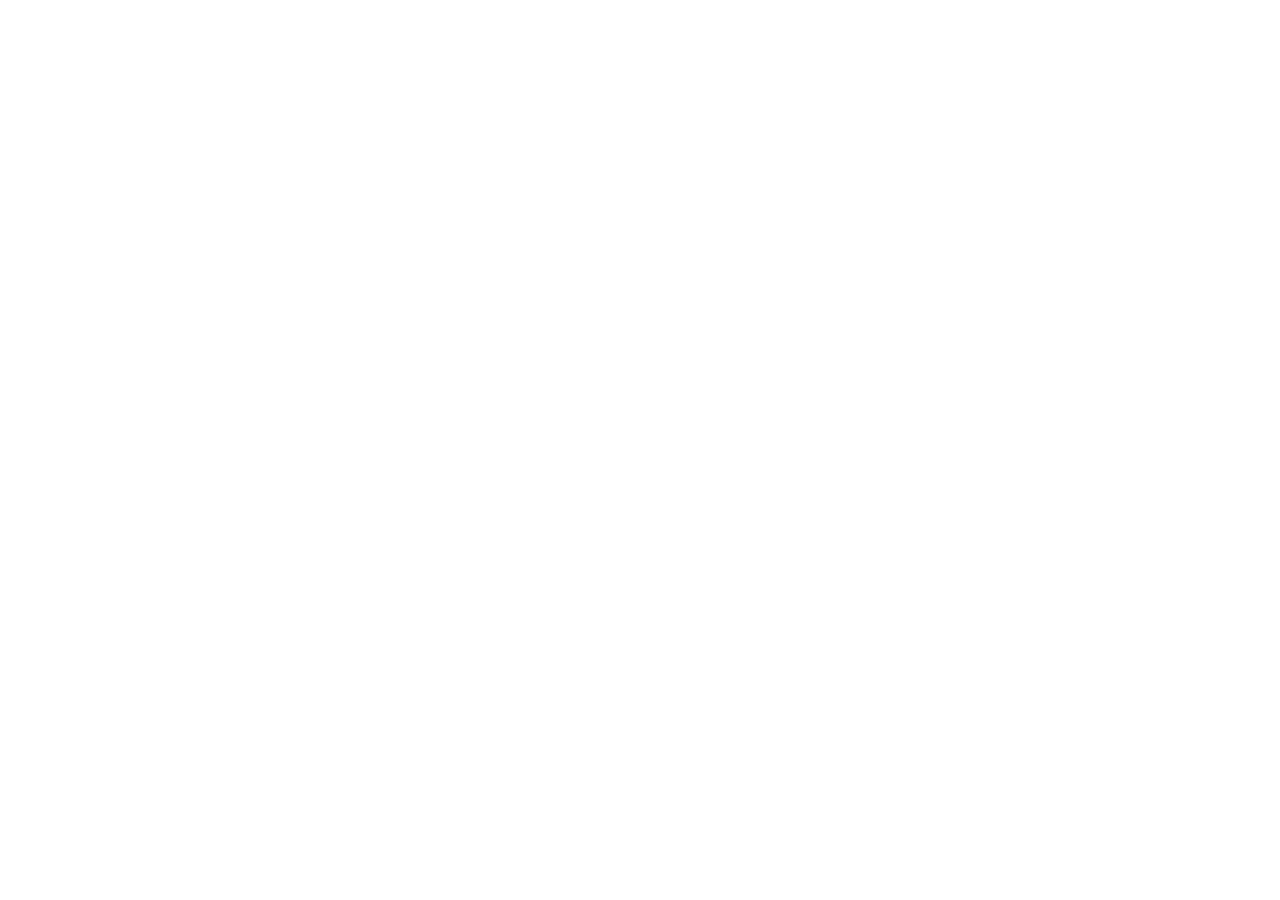
==== Resume.html @ 456623d7 "CSS" ====
<!DOCTYPE html>
<html lang="en">
<head>
    <meta charset="UTF-8">
    <meta name="viewport" content="width=device-width, initial-scale=1.0">
    <title>M Shivraj Resume</title>
    <style>
        *{
            box-sizing: border-box;
            margin: 0;
            padding: 0;
        }
        body{
            background-color:white;
            font-family: Arial, sans-serif;
            display: flex;
            flex-direction: column;
            align-items: center;
            padding: 20px;
        }
        .page{
            background-color: white;
            width: 210mm;
            min-height: 297mm;
            padding: 20mm;
            margin: 10mm auto;
            box-shadow: 0 4px 10px rgba(0, 0, 0, 0.15);
            overflow: hidden;
        }
    </style>
</head>

<body>
    
</body>
</html>
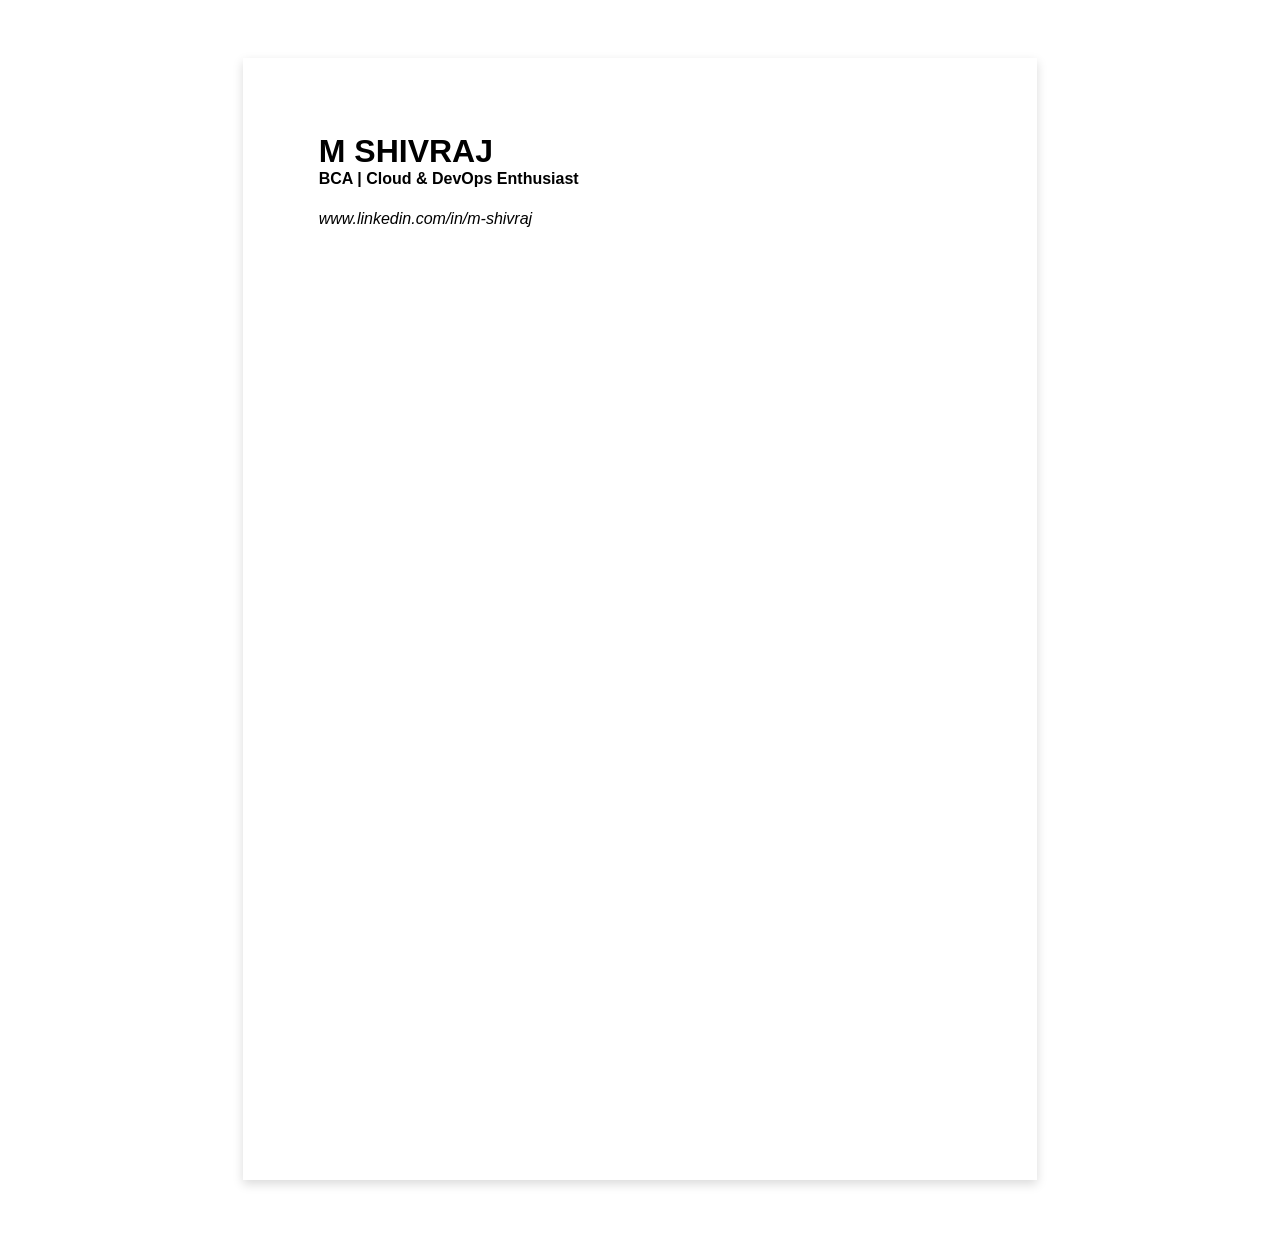
==== commit f83fa814: "Resume.html" ====
--- a/Resume.html
+++ b/Resume.html
@@ -27,10 +27,42 @@
             box-shadow: 0 4px 10px rgba(0, 0, 0, 0.15);
             overflow: hidden;
         }
+        @page {
+            size: A4 portrait;
+            margin: 0;
+        }
+        @media print {
+            body{
+                background-color: transparent;
+                padding: 0;
+            }
+            .page{
+                width: 210mm;
+                min-height: 297mm;
+                margin: 0;
+                box-shadow: none;
+                page-break-after: always;
+            }
+        
+        }
     </style>
 </head>
 
 <body>
+    <div class="page">
+        <table>
+            <tr>
+                <td></td>
+        
+       <h1>M SHIVRAJ</h1>
+       
+       <h4>BCA | Cloud & DevOps Enthusiast</h4>
+       <br>
+            </td>
+            </tr>
+        </table>
+
+       <p><i>www.linkedin.com/in/m-shivraj</i></p>
     
 </body>
 </html>
